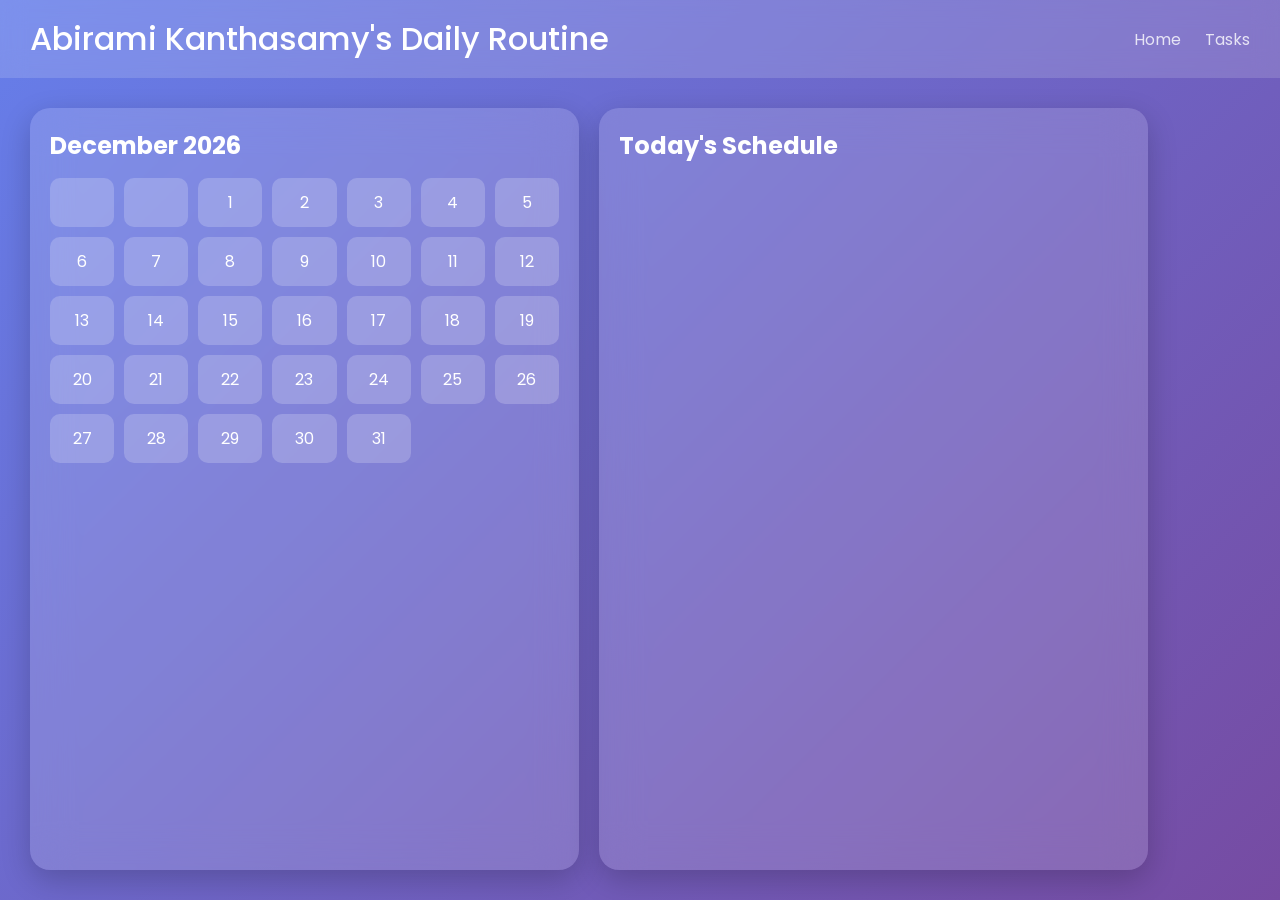
==== index.html @ ec83219b "Initial commit" ====
<!DOCTYPE html>
<html lang="en">
<head>
<meta charset="UTF-8">
<title>TTD Dashboard</title>
<link rel="stylesheet" href="style.css">
</head>
<body>

<header>
  <h1>Abirami Kanthasamy's Daily Routine</h1>
  <nav>
    <a href="index.html">Home</a>
    <a href="tasks.html">Tasks</a>
  </nav>
</header>

<div class="container">

  <div class="calendar">
    <h2 id="monthYear"></h2>
    <div id="calendarDates"></div>
  </div>

  <div class="events">
    <h2>Today's Schedule</h2>
    <ul id="todayTasks"></ul>
  </div>

</div>

<script src="script.js"></script>
</body>
</html>
---- style.css ----
/* FONT */
@import url('https://fonts.googleapis.com/css2?family=Poppins:wght@300;400;500;600&display=swap');

* {
  margin: 0;
  padding: 0;
  box-sizing: border-box;
  font-family: 'Poppins', sans-serif;
}

/* BACKGROUND */
body {
  height: 100vh;
  background: linear-gradient(135deg, #667eea, #764ba2);
  display: flex;
  flex-direction: column;
}

/* HEADER */
header {
  background: rgba(255, 255, 255, 0.15);
  backdrop-filter: blur(12px);
  color: white;
  padding: 15px 30px;
  display: flex;
  justify-content: space-between;
  align-items: center;
}

header h1 {
  font-weight: 500;
}

nav a {
  color: white;
  text-decoration: none;
  margin-left: 20px;
  opacity: 0.8;
}

nav a:hover {
  opacity: 1;
}

/* MAIN CONTAINER */
.container {
  display: flex;
  gap: 20px;
  padding: 30px;
  flex: 1;
}

/* GLASS CARD */
.calendar, .events, .task-container {
  background: rgba(255, 255, 255, 0.15);
  backdrop-filter: blur(20px);
  border-radius: 20px;
  padding: 20px;
  color: white;
  box-shadow: 0 10px 30px rgba(0,0,0,0.2);
}

/* CALENDAR */
.calendar {
  width: 45%;
}

.calendar h2 {
  margin-bottom: 15px;
}

#calendarDates {
  display: grid;
  grid-template-columns: repeat(7, 1fr);
  gap: 10px;
}

#calendarDates div {
  padding: 12px;
  text-align: center;
  border-radius: 10px;
  background: rgba(255,255,255,0.2);
  transition: 0.3s;
}

#calendarDates div:hover {
  background: white;
  color: #333;
  cursor: pointer;
}

/* EVENTS */
.events {
  width: 45%;
}

.events h2 {
  margin-bottom: 15px;
}

.events ul {
  list-style: none;
}

.events li {
  background: rgba(255,255,255,0.2);
  padding: 12px;
  border-radius: 12px;
  margin-bottom: 10px;
  display: flex;
  justify-content: space-between;
  transition: 0.3s;
}

.events li:hover {
  background: white;
  color: #333;
}

/* TASK PAGE */
.task-container {
  max-width: 500px;
  margin: auto;
}

/* INPUTS */
input {
  width: 100%;
  padding: 12px;
  margin: 8px 0;
  border-radius: 10px;
  border: none;
  outline: none;
  background: rgba(255,255,255,0.2);
  color: white;
}

input::placeholder {
  color: #ddd;
}

/* BUTTON */
button {
  width: 100%;
  padding: 12px;
  margin-top: 10px;
  border-radius: 10px;
  border: none;
  background: white;
  color: #333;
  font-weight: 500;
  cursor: pointer;
  transition: 0.3s;
}

button:hover {
  background: #f1f1f1;
}

/* TASK LIST */
#taskList {
  list-style: none;
  margin-top: 15px;
}

#taskList li {
  background: rgba(255,255,255,0.2);
  padding: 12px;
  border-radius: 12px;
  margin-bottom: 10px;
  display: flex;
  justify-content: space-between;
  align-items: center;
}

#taskList button {
  background: #ff6b6b;
  color: white;
  padding: 6px 10px;
  width: auto;
}

#taskList button:hover {
  background: #ff4b4b;
}
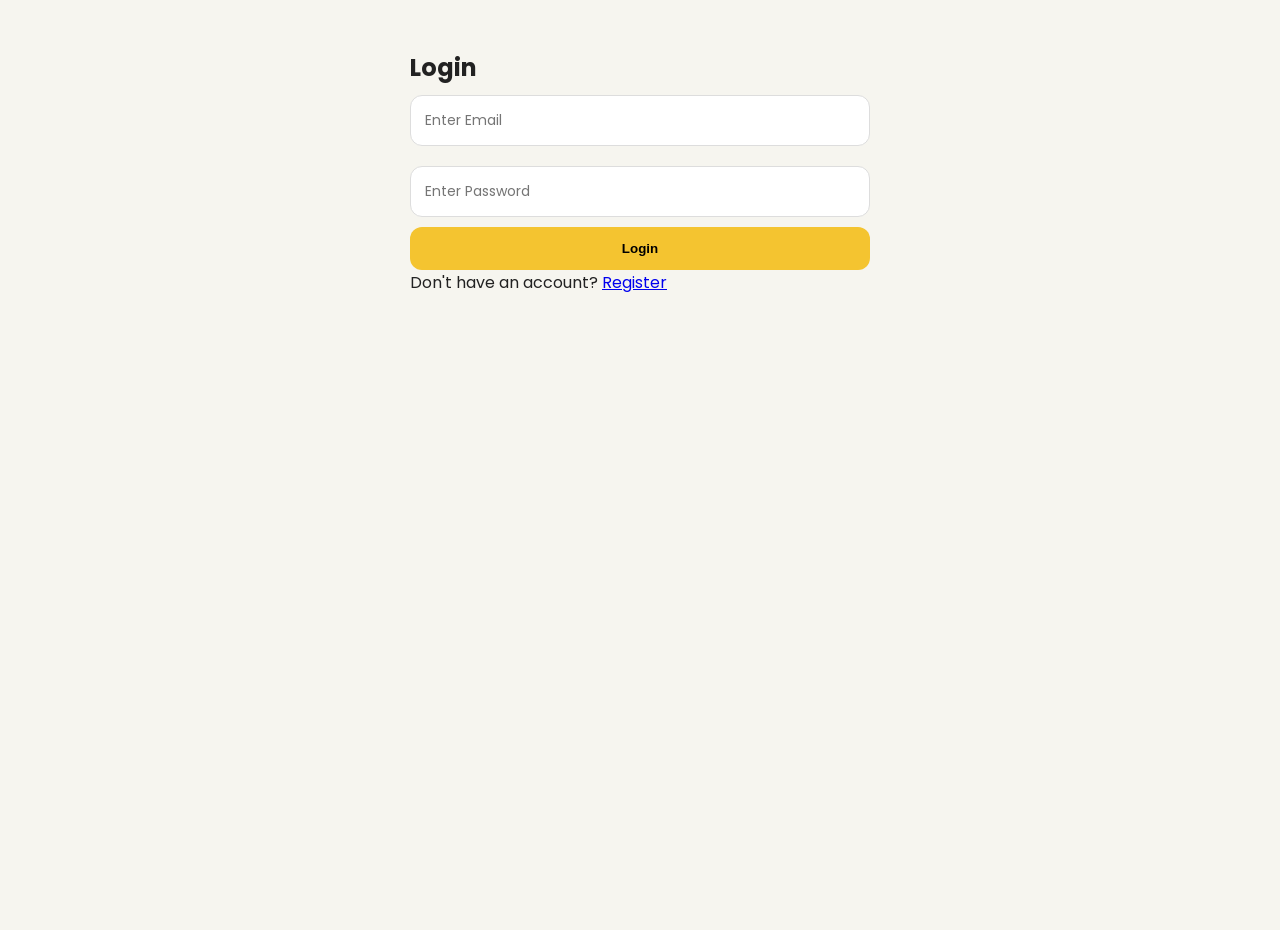
==== commit a8dbd776: "Updated login feature" ====
--- a/index.html
+++ b/index.html
@@ -6,12 +6,12 @@
 <link rel="stylesheet" href="style.css">
 </head>
 <body>
-
 <header>
   <h1>Abirami Kanthasamy's Daily Routine</h1>
   <nav>
     <a href="index.html">Home</a>
     <a href="tasks.html">Tasks</a>
+    <a href="#" onclick="logout()">Logout</a>
   </nav>
 </header>
 
@@ -29,6 +29,11 @@
 
 </div>
 
+<script src="auth.js"></script>
 <script src="script.js"></script>
+
+<script>
+  checkAuth();
+</script>
 </body>
 </html>
--- a/style.css
+++ b/style.css
@@ -8,178 +8,195 @@
   font-family: 'Poppins', sans-serif;
 }
 
-/* BACKGROUND */
+/* BODY */
 body {
-  height: 100vh;
-  background: linear-gradient(135deg, #667eea, #764ba2);
+  background: #f6f5ef;
+  color: #222;
+  min-height: 100vh;
+}
+
+/* HEADER */
+header {
+  
+  padding: 15px 20px;
+  background-color: #f4c430;
+}
+
+header h1 {
+  font-size: 20px;
+  font-weight: 1000;
+
+}
+
+nav {
+  margin-top: 5px;
+}
+
+nav a {
+  text-decoration: none;
+  margin-right: 15px;
+  color: #272626;
+  font-size: 14px;
+}
+nav a:hover{
+  background-color: black;
+  color:  #f4c430;
+  padding:10px;
+  border-radius: 10px;
+}
+/* MAIN */
+.container {
   display: flex;
   flex-direction: column;
-}
-
-/* HEADER */
-header {
-  background: rgba(255, 255, 255, 0.15);
-  backdrop-filter: blur(12px);
-  color: white;
-  padding: 15px 30px;
-  display: flex;
-  justify-content: space-between;
-  align-items: center;
-}
-
-header h1 {
-  font-weight: 500;
-}
-
-nav a {
-  color: white;
-  text-decoration: none;
-  margin-left: 20px;
-  opacity: 0.8;
-}
-
-nav a:hover {
-  opacity: 1;
-}
-
-/* MAIN CONTAINER */
-.container {
-  display: flex;
-  gap: 20px;
-  padding: 30px;
-  flex: 1;
-}
-
-/* GLASS CARD */
-.calendar, .events, .task-container {
-  background: rgba(255, 255, 255, 0.15);
-  backdrop-filter: blur(20px);
-  border-radius: 20px;
   padding: 20px;
-  color: white;
-  box-shadow: 0 10px 30px rgba(0,0,0,0.2);
 }
 
 /* CALENDAR */
 .calendar {
-  width: 45%;
+  margin-bottom: 20px;
 }
 
 .calendar h2 {
+  text-align: center;
   margin-bottom: 15px;
-}
-
+  font-size: 18px;
+  font-weight: 500;
+}
+
+/* DAYS GRID */
 #calendarDates {
   display: grid;
   grid-template-columns: repeat(7, 1fr);
-  gap: 10px;
+  gap: 8px;
 }
 
 #calendarDates div {
   padding: 12px;
   text-align: center;
   border-radius: 10px;
-  background: rgba(255,255,255,0.2);
-  transition: 0.3s;
-}
-
+  font-size: 14px;
+  
+  background-color: #b4adad65;
+  transition: 0.2s;
+}
+
+/* SELECTED DATE STYLE */
+#calendarDates div.active {
+  background: #f4c430;
+  color: black;
+  font-weight: 600;
+}
+
+/* HOVER */
 #calendarDates div:hover {
-  background: white;
-  color: #333;
+  background:#f4c430 ;
   cursor: pointer;
 }
 
 /* EVENTS */
 .events {
-  width: 45%;
+  background:  #b4adad65;
+  border-radius: 20px;
+  padding: 20px;
 }
 
 .events h2 {
-  margin-bottom: 15px;
-}
-
+  font-size: 18px;
+  margin-bottom: 10px;
+}
+
+/* TASK LIST */
 .events ul {
   list-style: none;
 }
 
 .events li {
-  background: rgba(255,255,255,0.2);
-  padding: 12px;
-  border-radius: 12px;
-  margin-bottom: 10px;
   display: flex;
-  justify-content: space-between;
-  transition: 0.3s;
-}
-
-.events li:hover {
-  background: white;
-  color: #333;
+  align-items: center;
+  gap: 10px;
+  margin-bottom: 12px;
+  font-size: 15px;
+}
+
+/* CHECKBOX STYLE */
+.events li input {
+  width: 18px;
+  height: 18px;
+}
+
+/* COMPLETED TASK */
+.events li.completed {
+  text-decoration: line-through;
+  color: #999;
 }
 
 /* TASK PAGE */
 .task-container {
   max-width: 500px;
-  margin: auto;
+  margin: 30px auto;
+  padding: 20px;
 }
 
 /* INPUTS */
 input {
   width: 100%;
-  padding: 12px;
-  margin: 8px 0;
-  border-radius: 10px;
-  border: none;
-  outline: none;
-  background: rgba(255,255,255,0.2);
-  color: white;
-}
-
-input::placeholder {
-  color: #ddd;
+  padding: 14px;
+  margin: 10px 0;
+  border-radius: 12px;
+  border: 1px solid #ddd;
+  background: white;
+  font-size: 14px;
 }
 
 /* BUTTON */
 button {
   width: 100%;
-  padding: 12px;
-  margin-top: 10px;
-  border-radius: 10px;
+  padding: 14px;
+  border-radius: 12px;
   border: none;
+  background: #f4c430;
+  color: black;
+  font-weight: 600;
+  cursor: pointer;
+}
+
+/* TASK LIST */
+#taskList li {
   background: white;
-  color: #333;
-  font-weight: 500;
-  cursor: pointer;
-  transition: 0.3s;
-}
-
-button:hover {
-  background: #f1f1f1;
-}
-
-/* TASK LIST */
-#taskList {
-  list-style: none;
-  margin-top: 15px;
-}
-
-#taskList li {
-  background: rgba(255,255,255,0.2);
   padding: 12px;
   border-radius: 12px;
-  margin-bottom: 10px;
+  margin-top: 10px;
   display: flex;
   justify-content: space-between;
-  align-items: center;
-}
-
+  font-size: 14px;
+}
+
+/* DELETE BUTTON */
 #taskList button {
-  background: #ff6b6b;
+  background: #ff4d4d;
   color: white;
   padding: 6px 10px;
-  width: auto;
-}
-
-#taskList button:hover {
-  background: #ff4b4b;
+  font-size: 12px;
+}
+
+/* 📱 MOBILE PERFECT */
+@media (max-width: 768px) {
+
+  header h1 {
+    font-size: 18px;
+  }
+
+  .calendar h2 {
+    font-size: 16px;
+  }
+
+  #calendarDates div {
+    padding: 10px;
+    font-size: 13px;
+  }
+
+  .events {
+    padding: 15px;
+  }
+
 }
